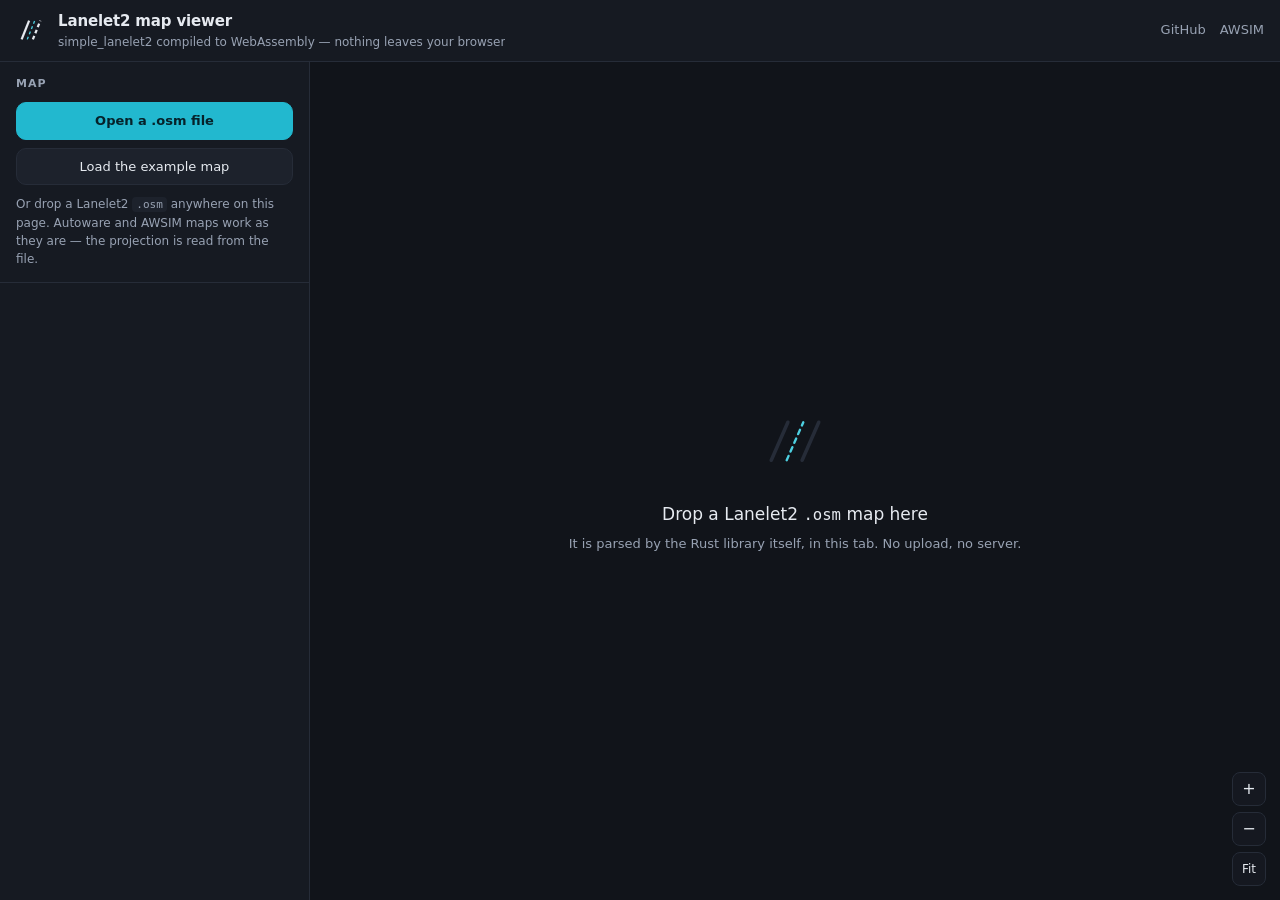
==== web/index.html @ 893c826a "Add a Lanelet2 map visualiser, and a WebAssembly demo of it Lanelet2 describes a road network and sa" ====
<!doctype html>
<html lang="en">
  <head>
    <meta charset="utf-8" />
    <meta name="viewport" content="width=device-width, initial-scale=1, maximum-scale=1, user-scalable=no" />
    <title>Lanelet2 map viewer — simple_lanelet2</title>
    <meta
      name="description"
      content="Drag and drop a Lanelet2 .osm map to view it. Parsed and styled entirely in your browser by simple_lanelet2 compiled to WebAssembly."
    />
    <link rel="stylesheet" href="./styles.css" />
    <link
      rel="icon"
      href="data:image/svg+xml,%3Csvg xmlns='http://www.w3.org/2000/svg' viewBox='0 0 32 32'%3E%3Crect width='32' height='32' rx='7' fill='%2311141a'/%3E%3Cpath d='M6 25 L14 7' stroke='%23e8ecf2' stroke-width='2.5' fill='none'/%3E%3Cpath d='M18 25 L26 7' stroke='%23e8ecf2' stroke-width='2.5' stroke-dasharray='4 3' fill='none'/%3E%3Cpath d='M12 25 L20 7' stroke='%234dd0e1' stroke-width='1.5' stroke-dasharray='3 3' fill='none'/%3E%3C/svg%3E"
    />
  </head>
  <body data-theme="dark">
    <header class="topbar">
      <div class="brand">
        <svg class="mark" viewBox="0 0 32 32" aria-hidden="true">
          <path d="M6 26 L14 6" fill="none" stroke="currentColor" stroke-width="2.4" />
          <path d="M18 26 L26 6" fill="none" stroke="currentColor" stroke-width="2.4" stroke-dasharray="4 3" />
          <path d="M12 26 L20 6" fill="none" stroke="var(--accent)" stroke-width="1.4" stroke-dasharray="3 3" />
        </svg>
        <div>
          <h1>Lanelet2 map viewer</h1>
          <p>
            <span id="version-label">simple_lanelet2</span> compiled to WebAssembly —
            nothing leaves your browser
          </p>
        </div>
      </div>
      <nav class="links">
        <a href="https://github.com/hakuturu583/simple_lanelet2" rel="noopener">GitHub</a>
        <a href="https://autowarefoundation.github.io/AWSIM/GettingStarted/QuickStartDemo/" rel="noopener">AWSIM</a>
      </nav>
    </header>

    <main class="layout">
      <aside class="panel" id="panel">
        <section class="block">
          <h2>Map</h2>
          <div class="file-actions">
            <label class="button primary">
              Open a .osm file
              <input type="file" id="file-input" accept=".osm,.xml,application/xml,text/xml" hidden />
            </label>
            <button class="button" id="sample-button" type="button">Load the example map</button>
          </div>
          <p class="hint">
            Or drop a Lanelet2 <code>.osm</code> anywhere on this page. Autoware and AWSIM
            maps work as they are — the projection is read from the file.
          </p>
          <dl class="facts" id="facts" hidden></dl>
        </section>

        <section class="block" id="layers-block" hidden>
          <h2>Layers</h2>
          <div class="toggles" id="layer-toggles"></div>
        </section>

        <section class="block" id="options-block" hidden>
          <h2>Options</h2>
          <label class="row">
            <span>Theme</span>
            <select id="theme-select">
              <option value="dark">Dark</option>
              <option value="light">Light</option>
            </select>
          </label>
          <label class="row">
            <span>Coordinates</span>
            <select id="coordinates-select">
              <option value="auto">Auto</option>
              <option value="projected">Projected (lat/lon)</option>
              <option value="local">local_x / local_y</option>
            </select>
          </label>
          <label class="row checkbox">
            <input type="checkbox" id="points-toggle" />
            <span>Draw individual points</span>
          </label>
          <button class="button" id="export-button" type="button">Export SVG</button>
        </section>

        <section class="block" id="legend-block" hidden>
          <h2>Legend</h2>
          <ul class="legend" id="legend"></ul>
        </section>

        <section class="block problem" id="errors-block" hidden>
          <h2>Parse warnings <span class="count" id="errors-count"></span></h2>
          <pre id="errors"></pre>
        </section>
      </aside>

      <div class="stage">
        <canvas id="canvas"></canvas>

        <div class="dropzone" id="dropzone">
          <div class="dropzone-inner">
            <svg viewBox="0 0 64 64" aria-hidden="true">
              <path
                d="M12 44 L26 12 M38 44 L52 12"
                fill="none"
                stroke="currentColor"
                stroke-width="3"
                stroke-linecap="round"
              />
              <path
                d="M25 44 L39 12"
                fill="none"
                stroke="var(--accent)"
                stroke-width="2"
                stroke-dasharray="4 4"
                stroke-linecap="round"
              />
            </svg>
            <p class="big">Drop a Lanelet2 <code>.osm</code> map here</p>
            <p class="small">
              It is parsed by the Rust library itself, in this tab. No upload, no server.
            </p>
          </div>
        </div>

        <div class="overlay-status" id="status" hidden><span class="spinner"></span><span id="status-text"></span></div>

        <div class="controls">
          <button class="icon-button" id="zoom-in" type="button" title="Zoom in">+</button>
          <button class="icon-button" id="zoom-out" type="button" title="Zoom out">&minus;</button>
          <button class="icon-button wide" id="fit-button" type="button" title="Fit the map to the view (F)">Fit</button>
        </div>

        <div class="scalebar" id="scalebar" hidden>
          <div class="scalebar-line"><span id="scalebar-label"></span></div>
        </div>

        <div class="tooltip" id="tooltip" hidden></div>
      </div>
    </main>

    <script type="module" src="./main.js"></script>
  </body>
</html>
---- web/styles.css ----
/* The page's own chrome. Everything inside the canvas is coloured by the Rust
   palette instead, so the two themes here only have to agree with it at the edges:
   --canvas is overwritten from the scene's own background colour on every load. */

:root {
  --canvas: #11141a;
  --bg: #0c0e13;
  --surface: #161a22;
  --surface-2: #1d222c;
  --border: #262c38;
  --text: #e6eaf0;
  --muted: #98a2b3;
  --accent: #4dd0e1;
  --accent-strong: #22b8cf;
  --danger: #ff8f6b;
  --radius: 10px;
  --panel-width: 310px;
  color-scheme: dark;
}

body[data-theme='light'] {
  --canvas: #f7f8fa;
  --bg: #eef1f5;
  --surface: #ffffff;
  --surface-2: #f2f4f8;
  --border: #d8dee8;
  --text: #1b1f27;
  --muted: #5c6675;
  --accent: #0b8499;
  --accent-strong: #076d80;
  --danger: #b23a10;
  color-scheme: light;
}

* {
  box-sizing: border-box;
}

/* Several elements here are toggled with the `hidden` attribute *and* carry a
   `display` of their own, which would otherwise win over the user-agent rule. */
[hidden] {
  display: none !important;
}

html,
body {
  height: 100%;
  margin: 0;
}

body {
  display: flex;
  flex-direction: column;
  background: var(--bg);
  color: var(--text);
  font: 14px/1.5 ui-sans-serif, system-ui, -apple-system, 'Segoe UI', Roboto, 'Helvetica Neue',
    'Hiragino Sans', 'Noto Sans JP', sans-serif;
  overflow: hidden;
}

code,
pre {
  font-family: ui-monospace, SFMono-Regular, 'SF Mono', Menlo, Consolas, monospace;
  font-size: 0.92em;
}

/* --- top bar ------------------------------------------------------------- */

.topbar {
  display: flex;
  align-items: center;
  justify-content: space-between;
  gap: 16px;
  padding: 10px 16px;
  background: var(--surface);
  border-bottom: 1px solid var(--border);
  flex: none;
}

.brand {
  display: flex;
  align-items: center;
  gap: 12px;
  min-width: 0;
}

.brand .mark {
  width: 30px;
  height: 30px;
  flex: none;
  color: var(--text);
}

.brand h1 {
  margin: 0;
  font-size: 15px;
  font-weight: 650;
  letter-spacing: -0.01em;
}

.brand p {
  margin: 0;
  font-size: 12px;
  color: var(--muted);
  white-space: nowrap;
  overflow: hidden;
  text-overflow: ellipsis;
}

.links {
  display: flex;
  gap: 14px;
  flex: none;
}

.links a {
  color: var(--muted);
  text-decoration: none;
  font-size: 13px;
  border-bottom: 1px solid transparent;
}

.links a:hover {
  color: var(--text);
  border-bottom-color: var(--accent);
}

/* --- layout -------------------------------------------------------------- */

.layout {
  flex: 1;
  display: flex;
  min-height: 0;
}

.panel {
  width: var(--panel-width);
  flex: none;
  background: var(--surface);
  border-right: 1px solid var(--border);
  overflow-y: auto;
  overscroll-behavior: contain;
}

.block {
  padding: 14px 16px;
  border-bottom: 1px solid var(--border);
}

.block h2 {
  margin: 0 0 10px;
  font-size: 11px;
  font-weight: 650;
  letter-spacing: 0.09em;
  text-transform: uppercase;
  color: var(--muted);
}

.stage {
  position: relative;
  flex: 1;
  min-width: 0;
  background: var(--canvas);
}

#canvas {
  position: absolute;
  inset: 0;
  width: 100%;
  height: 100%;
  display: block;
  touch-action: none;
  cursor: grab;
}

#canvas.panning {
  cursor: grabbing;
}

/* --- controls ------------------------------------------------------------ */

.button {
  display: inline-flex;
  align-items: center;
  justify-content: center;
  gap: 6px;
  width: 100%;
  padding: 8px 12px;
  border: 1px solid var(--border);
  border-radius: var(--radius);
  background: var(--surface-2);
  color: var(--text);
  font: inherit;
  font-size: 13px;
  cursor: pointer;
  transition: border-color 0.12s, background 0.12s;
}

.button:hover {
  border-color: var(--accent);
}

.button.primary {
  background: var(--accent-strong);
  border-color: var(--accent-strong);
  color: #06222a;
  font-weight: 600;
}

body[data-theme='light'] .button.primary {
  color: #ffffff;
}

.button.primary:hover {
  filter: brightness(1.08);
}

.file-actions {
  display: grid;
  gap: 8px;
}

.hint {
  margin: 10px 0 0;
  font-size: 12px;
  color: var(--muted);
}

.hint code {
  background: var(--surface-2);
  padding: 1px 4px;
  border-radius: 4px;
}

.row {
  display: flex;
  align-items: center;
  justify-content: space-between;
  gap: 10px;
  margin-bottom: 8px;
  font-size: 13px;
}

.row select {
  flex: 1;
  max-width: 62%;
  padding: 5px 8px;
  border: 1px solid var(--border);
  border-radius: 8px;
  background: var(--surface-2);
  color: var(--text);
  font: inherit;
  font-size: 12px;
}

.row.checkbox {
  justify-content: flex-start;
}

.row.checkbox input {
  accent-color: var(--accent-strong);
}

#export-button {
  margin-top: 4px;
}

.toggles {
  display: grid;
  gap: 2px;
}

.toggle {
  display: flex;
  align-items: center;
  gap: 9px;
  padding: 4px 6px;
  border-radius: 7px;
  font-size: 13px;
  cursor: pointer;
  user-select: none;
}

.toggle:hover {
  background: var(--surface-2);
}

.toggle input {
  accent-color: var(--accent-strong);
}

.toggle .count {
  margin-left: auto;
  font-size: 11px;
  color: var(--muted);
  font-variant-numeric: tabular-nums;
}

.toggle.empty {
  opacity: 0.45;
}

/* --- facts and legend ---------------------------------------------------- */

.facts {
  display: grid;
  grid-template-columns: auto 1fr;
  gap: 2px 12px;
  margin: 12px 0 0;
  font-size: 12.5px;
}

.facts dt {
  color: var(--muted);
}

.facts dd {
  margin: 0;
  text-align: right;
  font-variant-numeric: tabular-nums;
}

.legend {
  list-style: none;
  margin: 0;
  padding: 0;
  display: grid;
  gap: 5px;
  font-size: 12.5px;
}

.legend li {
  display: flex;
  align-items: center;
  gap: 9px;
}

.legend .swatch {
  width: 22px;
  height: 12px;
  flex: none;
  border-radius: 3px;
  background: var(--surface-2);
}

.problem h2 {
  color: var(--danger);
}

.problem .count {
  color: var(--muted);
  letter-spacing: 0;
}

#errors {
  margin: 0;
  max-height: 190px;
  overflow: auto;
  white-space: pre-wrap;
  word-break: break-word;
  font-size: 11.5px;
  color: var(--muted);
}

/* --- stage furniture ----------------------------------------------------- */

.dropzone {
  position: absolute;
  inset: 0;
  display: grid;
  place-items: center;
  padding: 24px;
  text-align: center;
  color: var(--muted);
  pointer-events: none;
  transition: background 0.15s;
}

.dropzone[hidden] {
  display: none;
}

.dropzone svg {
  width: 76px;
  height: 76px;
  margin-bottom: 12px;
  color: var(--border);
}

.dropzone .big {
  margin: 0 0 6px;
  font-size: 17px;
  color: var(--text);
}

.dropzone .small {
  margin: 0;
  font-size: 13px;
  max-width: 30rem;
}

/* Deliberately beats the `[hidden]` rule above: once a map is loaded the hint is
   hidden, but it has to come back while something is being dragged over the page. */
body.dragging .dropzone {
  display: grid !important;
  background: color-mix(in srgb, var(--accent) 12%, transparent);
  outline: 2px dashed var(--accent);
  outline-offset: -14px;
}

body.dragging .dropzone svg {
  color: var(--accent);
}

.controls {
  position: absolute;
  right: 14px;
  bottom: 14px;
  display: grid;
  gap: 6px;
  justify-items: stretch;
}

.icon-button {
  width: 34px;
  height: 34px;
  border: 1px solid var(--border);
  border-radius: 8px;
  background: color-mix(in srgb, var(--surface) 88%, transparent);
  color: var(--text);
  font: inherit;
  font-size: 16px;
  line-height: 1;
  cursor: pointer;
  backdrop-filter: blur(6px);
}

.icon-button.wide {
  width: 34px;
  font-size: 12px;
}

.icon-button:hover {
  border-color: var(--accent);
}

.scalebar {
  position: absolute;
  left: 14px;
  bottom: 14px;
  color: var(--muted);
  font-size: 11px;
  pointer-events: none;
}

.scalebar-line {
  border: 1px solid currentColor;
  border-top: none;
  height: 7px;
  min-width: 40px;
  position: relative;
}

.scalebar-line span {
  position: absolute;
  left: 0;
  bottom: 9px;
  white-space: nowrap;
  font-variant-numeric: tabular-nums;
}

.tooltip {
  position: absolute;
  z-index: 5;
  padding: 5px 9px;
  border: 1px solid var(--border);
  border-radius: 7px;
  background: color-mix(in srgb, var(--surface) 94%, transparent);
  color: var(--text);
  font-size: 12px;
  pointer-events: none;
  max-width: 22rem;
  backdrop-filter: blur(6px);
}

.overlay-status {
  position: absolute;
  left: 50%;
  top: 50%;
  transform: translate(-50%, -50%);
  display: flex;
  align-items: center;
  gap: 10px;
  padding: 10px 16px;
  border: 1px solid var(--border);
  border-radius: var(--radius);
  background: color-mix(in srgb, var(--surface) 94%, transparent);
  font-size: 13px;
  z-index: 6;
}

.overlay-status.error {
  border-color: var(--danger);
  color: var(--danger);
  max-width: min(90%, 34rem);
  text-align: left;
}

.overlay-status.error .spinner {
  display: none;
}

.spinner {
  width: 14px;
  height: 14px;
  flex: none;
  border: 2px solid var(--border);
  border-top-color: var(--accent);
  border-radius: 50%;
  animation: spin 0.7s linear infinite;
}

@keyframes spin {
  to {
    transform: rotate(360deg);
  }
}

@media (prefers-reduced-motion: reduce) {
  .spinner {
    animation-duration: 3s;
  }
}

/* --- narrow screens ------------------------------------------------------ */

@media (max-width: 760px) {
  .layout {
    flex-direction: column-reverse;
  }

  .panel {
    width: 100%;
    max-height: 46vh;
    border-right: none;
    border-top: 1px solid var(--border);
  }

  .brand p,
  .links {
    display: none;
  }
}
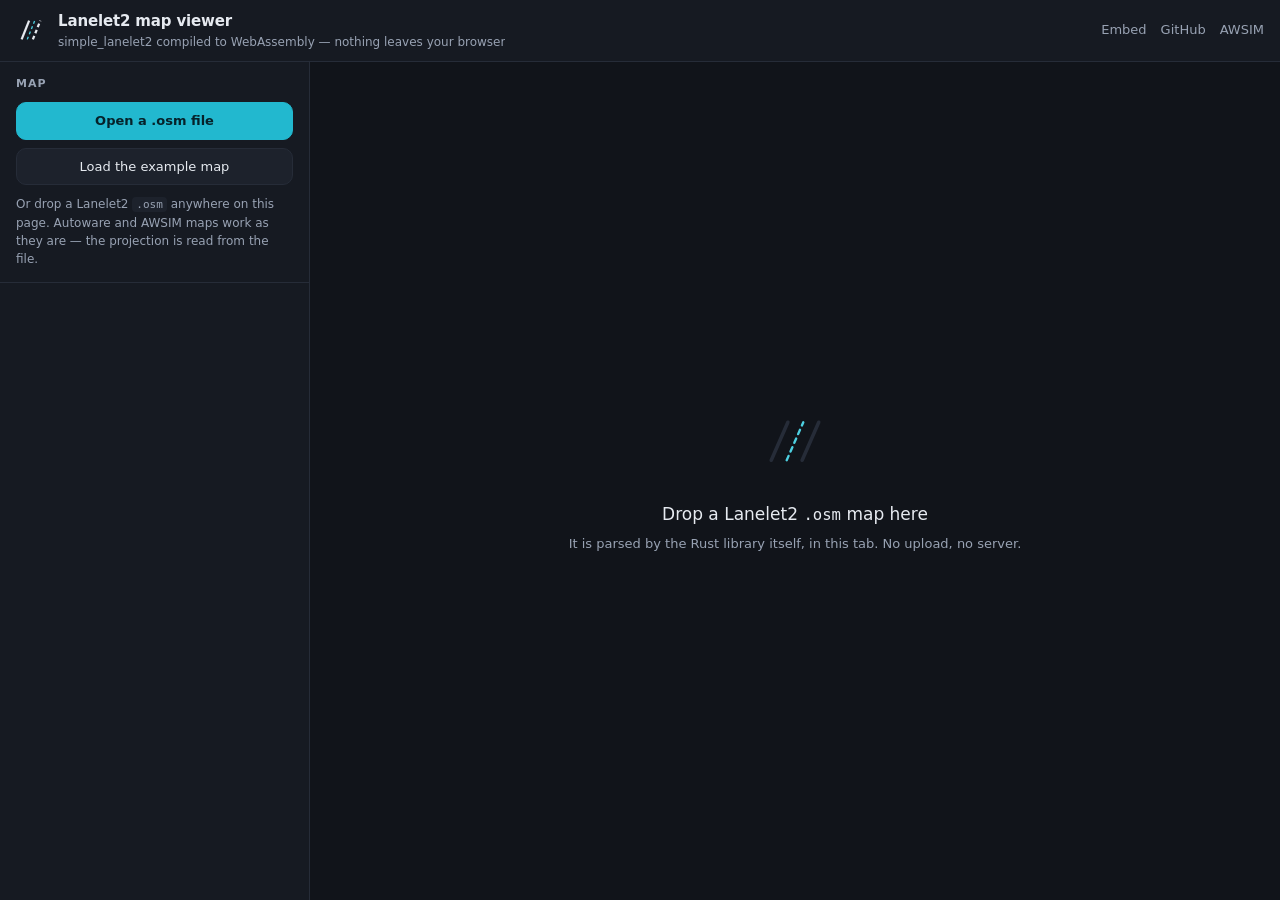
==== commit 1ce7c025: "Make the viewer embeddable, not just a page The demo looked like an application with a map in it. An" ====
--- a/web/index.html
+++ b/web/index.html
@@ -31,6 +31,7 @@
         </div>
       </div>
       <nav class="links">
+        <a href="./embed.html?map=./sample/mapping_example.osm&amp;theme=dark" rel="noopener">Embed</a>
         <a href="https://github.com/hakuturu583/simple_lanelet2" rel="noopener">GitHub</a>
         <a href="https://autowarefoundation.github.io/AWSIM/GettingStarted/QuickStartDemo/" rel="noopener">AWSIM</a>
       </nav>
@@ -94,8 +95,11 @@
         </section>
       </aside>
 
-      <div class="stage">
-        <canvas id="canvas"></canvas>
+      <div class="stage" id="stage">
+        <!-- Everything inside this element belongs to the viewer: it mounts a
+             shadow root of its own and sizes itself from this box. The demo's
+             chrome is deliberately outside it — see EMBEDDING.md. -->
+        <div class="viewer" id="viewer"></div>
 
         <div class="dropzone" id="dropzone">
           <div class="dropzone-inner">
@@ -124,21 +128,9 @@
         </div>
 
         <div class="overlay-status" id="status" hidden><span class="spinner"></span><span id="status-text"></span></div>
-
-        <div class="controls">
-          <button class="icon-button" id="zoom-in" type="button" title="Zoom in">+</button>
-          <button class="icon-button" id="zoom-out" type="button" title="Zoom out">&minus;</button>
-          <button class="icon-button wide" id="fit-button" type="button" title="Fit the map to the view (F)">Fit</button>
-        </div>
-
-        <div class="scalebar" id="scalebar" hidden>
-          <div class="scalebar-line"><span id="scalebar-label"></span></div>
-        </div>
-
-        <div class="tooltip" id="tooltip" hidden></div>
       </div>
     </main>
 
-    <script type="module" src="./main.js"></script>
+    <script type="module" src="./app.js"></script>
   </body>
 </html>
--- a/web/styles.css
+++ b/web/styles.css
@@ -163,18 +163,11 @@
   background: var(--canvas);
 }
 
-#canvas {
+/* The viewer mounts its own shadow root in here and sizes itself from this box;
+   the page contributes nothing but the box. */
+.viewer {
   position: absolute;
   inset: 0;
-  width: 100%;
-  height: 100%;
-  display: block;
-  touch-action: none;
-  cursor: grab;
-}
-
-#canvas.panning {
-  cursor: grabbing;
 }
 
 /* --- controls ------------------------------------------------------------ */
@@ -412,76 +405,9 @@
   color: var(--accent);
 }
 
-.controls {
-  position: absolute;
-  right: 14px;
-  bottom: 14px;
-  display: grid;
-  gap: 6px;
-  justify-items: stretch;
-}
-
-.icon-button {
-  width: 34px;
-  height: 34px;
-  border: 1px solid var(--border);
-  border-radius: 8px;
-  background: color-mix(in srgb, var(--surface) 88%, transparent);
-  color: var(--text);
-  font: inherit;
-  font-size: 16px;
-  line-height: 1;
-  cursor: pointer;
-  backdrop-filter: blur(6px);
-}
-
-.icon-button.wide {
-  width: 34px;
-  font-size: 12px;
-}
-
-.icon-button:hover {
-  border-color: var(--accent);
-}
-
-.scalebar {
-  position: absolute;
-  left: 14px;
-  bottom: 14px;
-  color: var(--muted);
-  font-size: 11px;
-  pointer-events: none;
-}
-
-.scalebar-line {
-  border: 1px solid currentColor;
-  border-top: none;
-  height: 7px;
-  min-width: 40px;
-  position: relative;
-}
-
-.scalebar-line span {
-  position: absolute;
-  left: 0;
-  bottom: 9px;
-  white-space: nowrap;
-  font-variant-numeric: tabular-nums;
-}
-
-.tooltip {
-  position: absolute;
-  z-index: 5;
-  padding: 5px 9px;
-  border: 1px solid var(--border);
-  border-radius: 7px;
-  background: color-mix(in srgb, var(--surface) 94%, transparent);
-  color: var(--text);
-  font-size: 12px;
-  pointer-events: none;
-  max-width: 22rem;
-  backdrop-filter: blur(6px);
-}
+/* The one overlay the page still owns. Pan, zoom, the scale bar and the tooltip
+   moved into the viewer's shadow root when it became embeddable; this did not,
+   because "fetching the example map" is the demo's business, not the viewer's. */
 
 .overlay-status {
   position: absolute;
